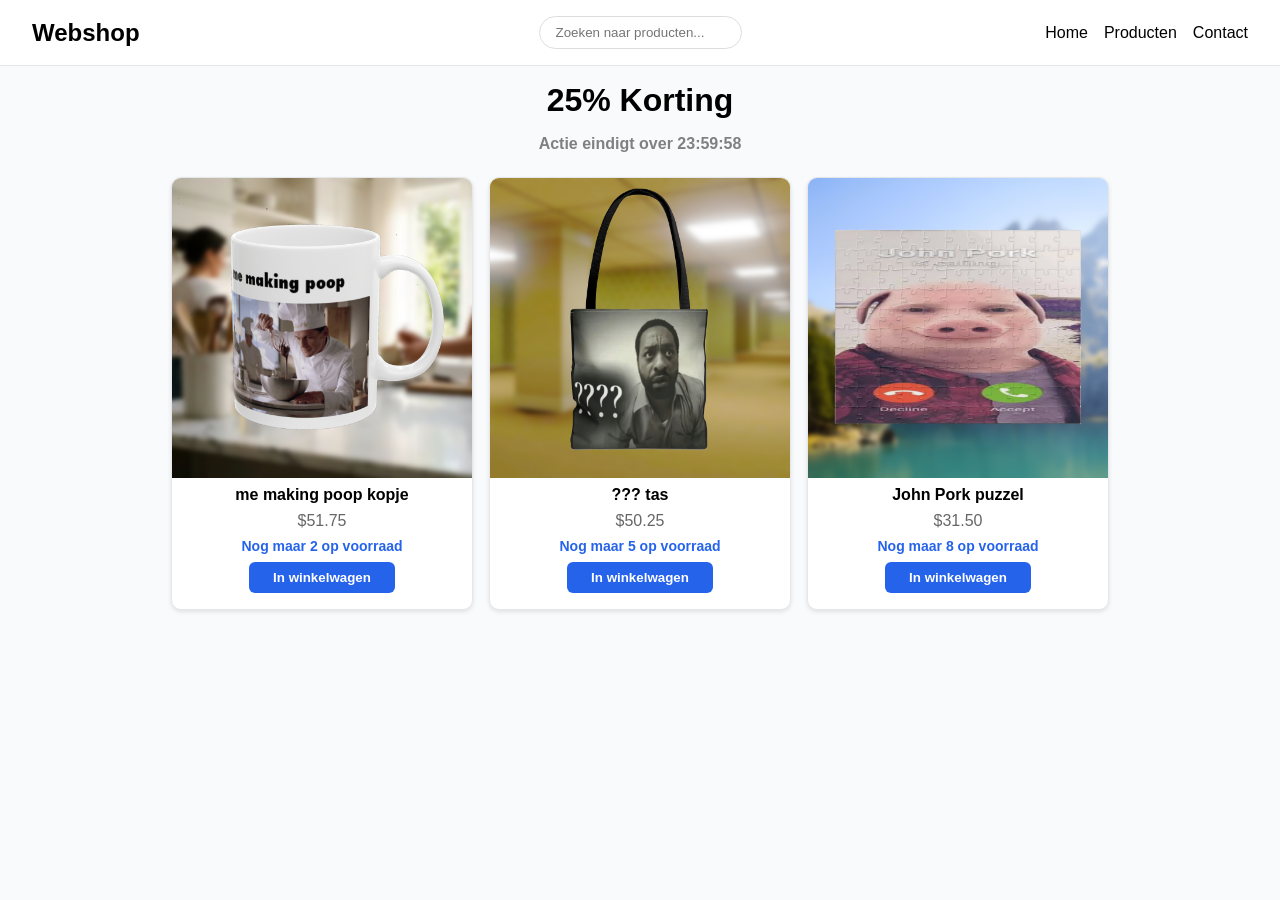
==== index.html @ d16f3f08 "zoekbalk en filter fix een nieuwe dag, een nieuwe update aan de zoekbalk" ====
<!DOCTYPE html>
<html lang="nl">
<head>
  <meta charset="UTF-8">
  <meta name="viewport" content="width=device-width, initial-scale=1.0">
  <title>Flash Sale Webshop</title>
  <link rel="stylesheet" href="style.css">
</head>
<body>
  <header class="header">
    <a class="logo" href="index.html">Webshop</a>

    <form class="search" action="productpagina.html" method="get">
      <input type="search" class="search-bar" name="q" placeholder="Zoeken naar producten..." aria-label="Zoeken naar producten">
    </form>

    <nav class="nav">
      <a href="index.html">Home</a>
      <a href="productpagina.html">Producten</a>
      <a href="contactpagina.html">Contact</a>
    </nav>
  </header>

  <main>
    <h1 class="product-title">25% Korting</h1>
    <p class="countdown" role="timer">Actie eindigt over <span id="countdown">...</span></p>

    <div class="product-list">
      <div class="product-container product-card">
        <img src="img/chef_kopje.png" alt='me making poop kopje' class="product-card__image" width="300" height="300">
        <span class="product-card__name">me making poop kopje</span>
        <span class="product-card__price">$51.75</span>
        <span class="stock-badge">Nog maar 2 op voorraad</span>
        <button class="btn-primary add-to-cart" type="button">In winkelwagen</button>
      </div>

      <div class="product-container product-card">
        <img src="img/clark_tas.png" alt='??? tas' class="product-card__image" width="300" height="300">
        <span class="product-card__name">??? tas</span>
        <span class="product-card__price">$50.25</span>
        <span class="stock-badge">Nog maar 5 op voorraad</span>
        <button class="btn-primary add-to-cart" type="button">In winkelwagen</button>
      </div>

      <div class="product-container product-card">
        <img src="img/johnpork_puzzel.png" alt='John Pork puzzel' class="product-card__image" width="300" height="300">
        <span class="product-card__name">John Pork puzzel</span>
        <span class="product-card__price">$31.50</span>
        <span class="stock-badge">Nog maar 8 op voorraad</span>
        <button class="btn-primary add-to-cart" type="button">In winkelwagen</button>
      </div>

      <p id="no-results-message">Geen producten gevonden.</p>
    </div>
  </main>

  <script src="script.js"></script>
</body>
</html>
---- style.css ----
* {
  margin: 0;
  padding: 0;
  box-sizing: border-box;
}

body {
  font-family: Arial, Helvetica, sans-serif;
  background-color: #f9fafb;
}

a {
  text-decoration: none;
  color: black;
}

main {
  padding: 1rem 2rem;
}

header {
  display: grid;
  grid-template-columns: 1fr auto 1fr;
  align-items: center;
  gap: 1rem;
  border-bottom: 1px solid #e5e7eb;
  background-color: #ffffff;
  padding: 1rem 2rem;
}

.logo {
  justify-self: start;
}

.search {
  justify-self: center;
}

nav {
  justify-self: end;
}

.product-page {
  display: flex;
  flex-direction: column;
  gap: 1rem;
  padding-top: 1.5rem;
}

nav {
  display: flex;
  gap: 1rem;
}

.logo {
  font-size: 24px;
  font-weight: bold;
}

.search-bar {
  display: block;
  width: 100%;
  max-width: 300px;
  margin: 0 auto;
  padding: 8px 16px;
  border: 1px solid #ddd;
  border-radius: 20px;
}

.search{
  display:flex;
  gap: 0.5rem;
}

.product-title {
  text-align: center;
  margin: 0 0 1rem;
}

.countdown {
  text-align: center;
  font-weight: bold;
  margin: 0 0 1.5rem;
  color: gray;
}

.product-list {
  display: flex;
  flex-wrap: wrap;
  gap: 1rem;
  justify-content: center;
  max-width: 1300px;
  margin: 0 auto;
  padding: 0 1rem 1.5rem;
}

.product-container {
  display: flex;
  flex-direction: column;
  align-items: center;
  gap: 0.5rem;
  width: 302px;
  padding: 0 0 1rem;
  border: 1px solid #e5e7eb;
  background-color: #ffffff;
  border-radius: 10px;
  overflow: hidden;
  box-shadow: 0 2px 4px rgba(0, 0, 0, 0.1);
}

.product-container > img {
  width: 100%;
  height: auto;
  aspect-ratio: 1 / 1;
  object-fit: cover;
}

.product-container span {
  width: 100%;
  padding: 0 1rem;
  text-align: center;
}

.product-card__name {
  font-weight: bold;
}

.product-card__price {
  color: #666;
}

.stock-badge {
  color: #2563eb;
  font-size: 14px;
  font-weight: bold;
}

:root {
  --primary-color: #2563eb;
  --primary-color-dark: #1d4ed8;
}

.btn-primary {
  background-color: var(--primary-color);
  color: white;
  border: none;
  padding: 8px 24px;
  border-radius: 6px;
  font-weight: bold;
  cursor: pointer;
}

.btn-primary:hover {
  background-color: var(--primary-color-dark);
}

.btn-primary.clicked {
  background-color: #2e7d32;
}

#no-results-message {
  display: none;
  width: 100%;
  text-align: center;
  font-weight: bold;
  color: #666;
  margin-top: 20px;
}

@media (max-width: 700px) {
  header {
    display: flex;
    justify-content: center;
    flex-wrap: wrap;
    gap: 1.5rem;
  }

  .logo {
    order: 1;
  }

  nav {
    order: 2;
  }

  .search {
    order: 3;
    width: 75%;
  }

  .search-bar {
    flex: 1;
    max-width: none;
    margin: 0;
  }
}

.filter-container {
  display: flex;
  justify-content: center;
  gap: 6px;
  margin: 10px 0;
}

.filter-btn {
  padding: 8px 16px;
  border: 1px solid #ddd;
  background-color: #ffffff;
  border-radius: 20px;
  cursor: pointer;
  font-weight: bold;
  transition: all 0.3s ease;
}

.filter-btn:hover {
  background-color: #f0f0f0;
}

.filter-btn.active {
  background-color: var(--primary-color);
  color: white;
  border-color: var(--primary-color);
}
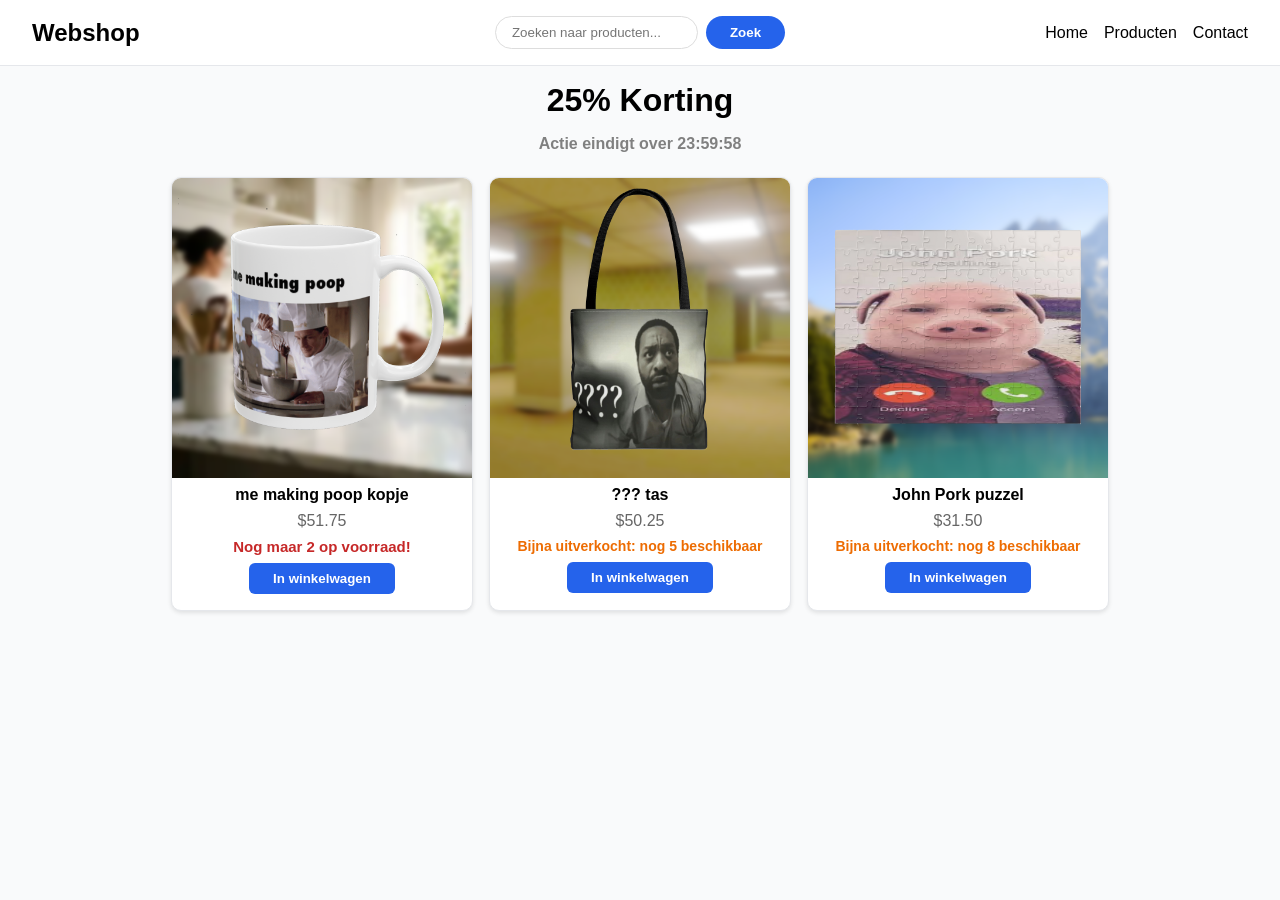
==== commit adbf12db: "i-p-s udeate" ====
--- a/index.html
+++ b/index.html
@@ -9,22 +9,23 @@
 <body>
   <header class="header">
     <a class="logo" href="index.html">Webshop</a>
-
+ 
     <form class="search" action="productpagina.html" method="get">
       <input type="search" class="search-bar" name="q" placeholder="Zoeken naar producten..." aria-label="Zoeken naar producten">
+      <button class="btn-search" type="submit">Zoek</button>
     </form>
-
+ 
     <nav class="nav">
       <a href="index.html">Home</a>
       <a href="productpagina.html">Producten</a>
       <a href="contactpagina.html">Contact</a>
     </nav>
   </header>
-
+ 
   <main>
     <h1 class="product-title">25% Korting</h1>
     <p class="countdown" role="timer">Actie eindigt over <span id="countdown">...</span></p>
-
+ 
     <div class="product-list">
       <div class="product-container product-card">
         <img src="img/chef_kopje.png" alt='me making poop kopje' class="product-card__image" width="300" height="300">
@@ -33,7 +34,7 @@
         <span class="stock-badge">Nog maar 2 op voorraad</span>
         <button class="btn-primary add-to-cart" type="button">In winkelwagen</button>
       </div>
-
+ 
       <div class="product-container product-card">
         <img src="img/clark_tas.png" alt='??? tas' class="product-card__image" width="300" height="300">
         <span class="product-card__name">??? tas</span>
@@ -41,7 +42,7 @@
         <span class="stock-badge">Nog maar 5 op voorraad</span>
         <button class="btn-primary add-to-cart" type="button">In winkelwagen</button>
       </div>
-
+ 
       <div class="product-container product-card">
         <img src="img/johnpork_puzzel.png" alt='John Pork puzzel' class="product-card__image" width="300" height="300">
         <span class="product-card__name">John Pork puzzel</span>
@@ -49,11 +50,11 @@
         <span class="stock-badge">Nog maar 8 op voorraad</span>
         <button class="btn-primary add-to-cart" type="button">In winkelwagen</button>
       </div>
-
+ 
       <p id="no-results-message">Geen producten gevonden.</p>
     </div>
   </main>
-
+ 
   <script src="script.js"></script>
 </body>
-</html>
+</html>
--- a/style.css
+++ b/style.css
@@ -135,6 +135,12 @@
   font-weight: bold;
 }
 
+/* User Story 7 - kleuren van de voorraadmelding */
+.stock-ok     { color: #2e7d32; }
+.stock-medium { color: #ed6c02; }
+.stock-low    { color: #c62828; font-size: 15px; }
+.stock-out    { color: #777777; }
+
 :root {
   --primary-color: #2563eb;
   --primary-color-dark: #1d4ed8;
@@ -220,4 +226,18 @@
   background-color: var(--primary-color);
   color: white;
   border-color: var(--primary-color);
+}
+
+.btn-search {
+  background-color: var(--primary-color);
+  color: white;
+  border: none;
+  padding: 8px 24px;
+  border-radius: 20px;
+  font-weight: bold;
+  cursor: pointer;
+}
+
+.btn-search:hover {
+  background-color: var(--primary-color-dark);
 }
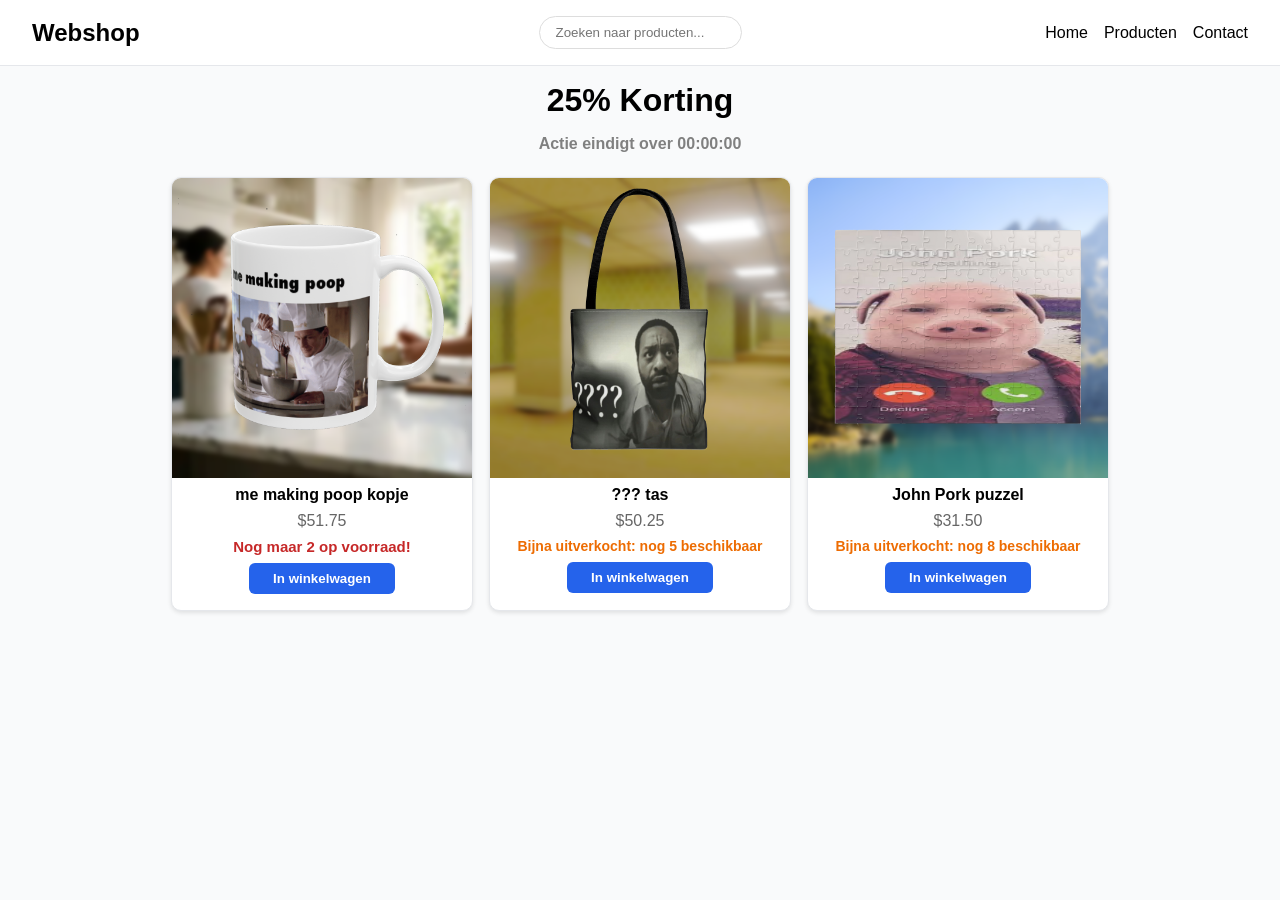
==== commit 5272590e: "search button weg" ====
--- a/index.html
+++ b/index.html
@@ -12,7 +12,6 @@
  
     <form class="search" action="productpagina.html" method="get">
       <input type="search" class="search-bar" name="q" placeholder="Zoeken naar producten..." aria-label="Zoeken naar producten">
-      <button class="btn-search" type="submit">Zoek</button>
     </form>
  
     <nav class="nav">
--- a/style.css
+++ b/style.css
@@ -226,18 +226,4 @@
   background-color: var(--primary-color);
   color: white;
   border-color: var(--primary-color);
-}
-
-.btn-search {
-  background-color: var(--primary-color);
-  color: white;
-  border: none;
-  padding: 8px 24px;
-  border-radius: 20px;
-  font-weight: bold;
-  cursor: pointer;
-}
-
-.btn-search:hover {
-  background-color: var(--primary-color-dark);
 }
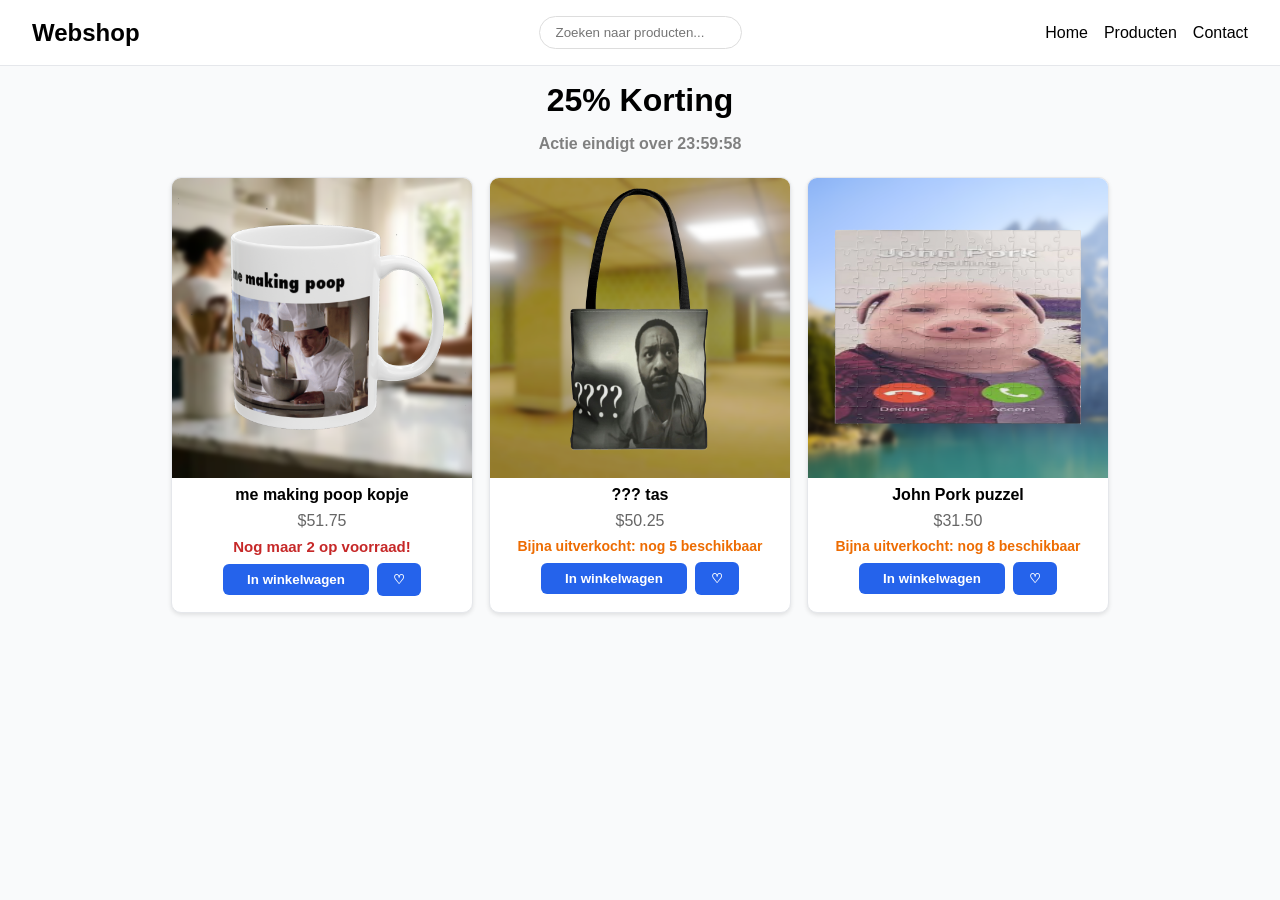
==== commit 8cf51cb9: "loading state en favorites" ====
--- a/index.html
+++ b/index.html
@@ -31,7 +31,10 @@
         <span class="product-card__name">me making poop kopje</span>
         <span class="product-card__price">$51.75</span>
         <span class="stock-badge">Nog maar 2 op voorraad</span>
-        <button class="btn-primary add-to-cart" type="button">In winkelwagen</button>
+        <div class="product-card__actions">
+          <button class="btn-primary add-to-cart" type="button">In winkelwagen</button>
+          <button class="favorite-button" type="button" aria-label="Toevoegen aan favorieten">❤</button>
+        </div>
       </div>
  
       <div class="product-container product-card">
@@ -39,7 +42,10 @@
         <span class="product-card__name">??? tas</span>
         <span class="product-card__price">$50.25</span>
         <span class="stock-badge">Nog maar 5 op voorraad</span>
-        <button class="btn-primary add-to-cart" type="button">In winkelwagen</button>
+        <div class="product-card__actions">
+          <button class="btn-primary add-to-cart" type="button">In winkelwagen</button>
+          <button class="favorite-button" type="button" aria-label="Toevoegen aan favorieten">❤</button>
+        </div>
       </div>
  
       <div class="product-container product-card">
@@ -47,7 +53,10 @@
         <span class="product-card__name">John Pork puzzel</span>
         <span class="product-card__price">$31.50</span>
         <span class="stock-badge">Nog maar 8 op voorraad</span>
-        <button class="btn-primary add-to-cart" type="button">In winkelwagen</button>
+        <div class="product-card__actions">
+          <button class="btn-primary add-to-cart" type="button">In winkelwagen</button>
+          <button class="favorite-button" type="button" aria-label="Toevoegen aan favorieten">❤</button>
+        </div>
       </div>
  
       <p id="no-results-message">Geen producten gevonden.</p>
--- a/style.css
+++ b/style.css
@@ -164,7 +164,38 @@
   background-color: #2e7d32;
 }
 
+.favorite-button {
+  width: 44px;
+  height: 33px;
+  padding: 0;
+  background-color: var(--primary-color);
+  color: white;
+  border: none;
+  border-radius: 6px;
+  font-weight: bold;
+  cursor: pointer;
+}
+
+.favorite-button:hover {
+  background-color: var(--primary-color-dark);
+}
+
+.product-card__actions {
+  display: flex;
+  align-items: center;
+  gap: 0.5rem;
+}
+
 #no-results-message {
+  display: none;
+  width: 100%;
+  text-align: center;
+  font-weight: bold;
+  color: #666;
+  margin-top: 20px;
+}
+
+#loading-message {
   display: none;
   width: 100%;
   text-align: center;
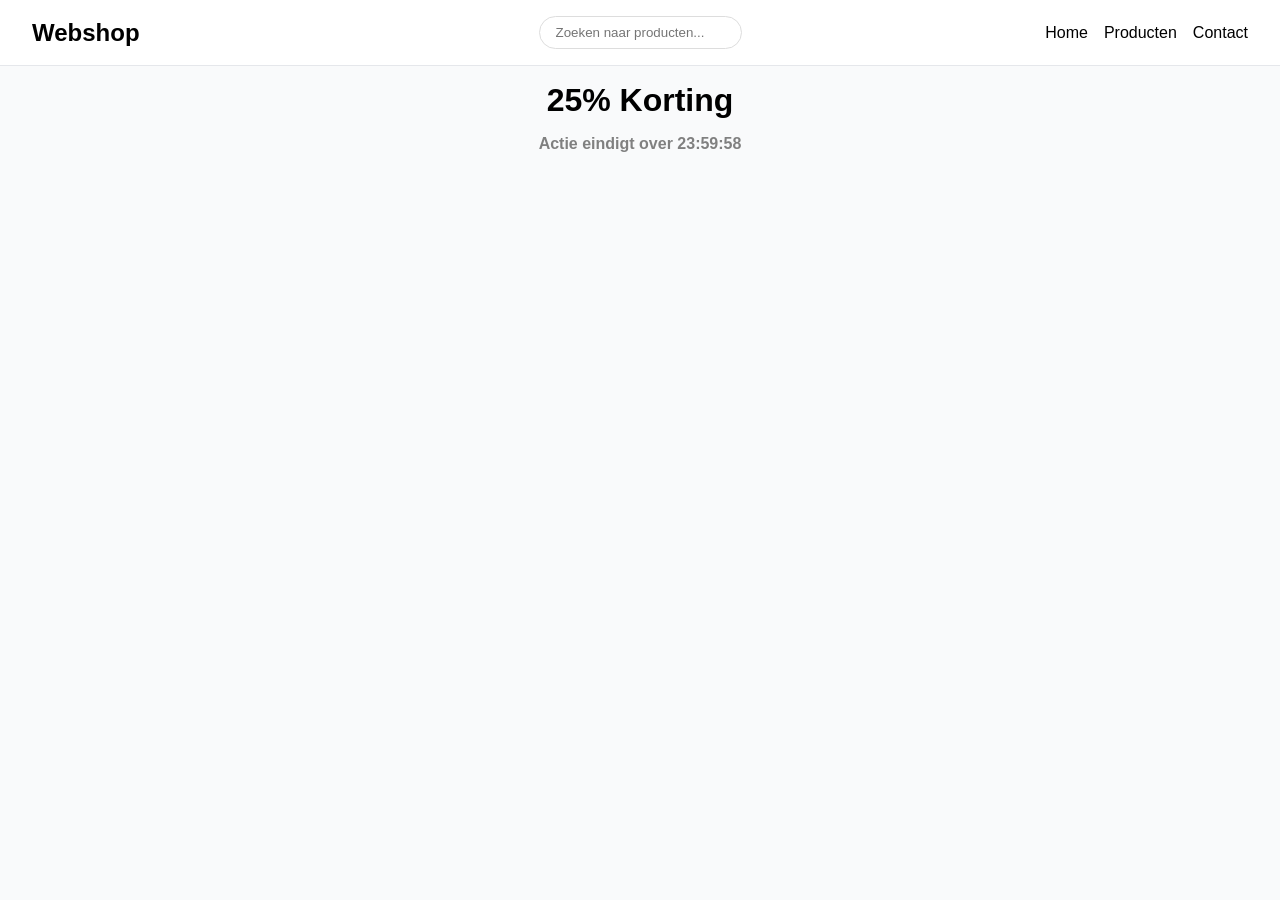
==== commit c6576265: "Update index.html" ====
--- a/index.html
+++ b/index.html
@@ -26,39 +26,7 @@
     <p class="countdown" role="timer">Actie eindigt over <span id="countdown">...</span></p>
  
     <div class="product-list">
-      <div class="product-container product-card">
-        <img src="img/chef_kopje.png" alt='me making poop kopje' class="product-card__image" width="300" height="300">
-        <span class="product-card__name">me making poop kopje</span>
-        <span class="product-card__price">$51.75</span>
-        <span class="stock-badge">Nog maar 2 op voorraad</span>
-        <div class="product-card__actions">
-          <button class="btn-primary add-to-cart" type="button">In winkelwagen</button>
-          <button class="favorite-button" type="button" aria-label="Toevoegen aan favorieten">❤</button>
-        </div>
-      </div>
- 
-      <div class="product-container product-card">
-        <img src="img/clark_tas.png" alt='??? tas' class="product-card__image" width="300" height="300">
-        <span class="product-card__name">??? tas</span>
-        <span class="product-card__price">$50.25</span>
-        <span class="stock-badge">Nog maar 5 op voorraad</span>
-        <div class="product-card__actions">
-          <button class="btn-primary add-to-cart" type="button">In winkelwagen</button>
-          <button class="favorite-button" type="button" aria-label="Toevoegen aan favorieten">❤</button>
-        </div>
-      </div>
- 
-      <div class="product-container product-card">
-        <img src="img/johnpork_puzzel.png" alt='John Pork puzzel' class="product-card__image" width="300" height="300">
-        <span class="product-card__name">John Pork puzzel</span>
-        <span class="product-card__price">$31.50</span>
-        <span class="stock-badge">Nog maar 8 op voorraad</span>
-        <div class="product-card__actions">
-          <button class="btn-primary add-to-cart" type="button">In winkelwagen</button>
-          <button class="favorite-button" type="button" aria-label="Toevoegen aan favorieten">❤</button>
-        </div>
-      </div>
- 
+      
       <p id="no-results-message">Geen producten gevonden.</p>
     </div>
   </main>
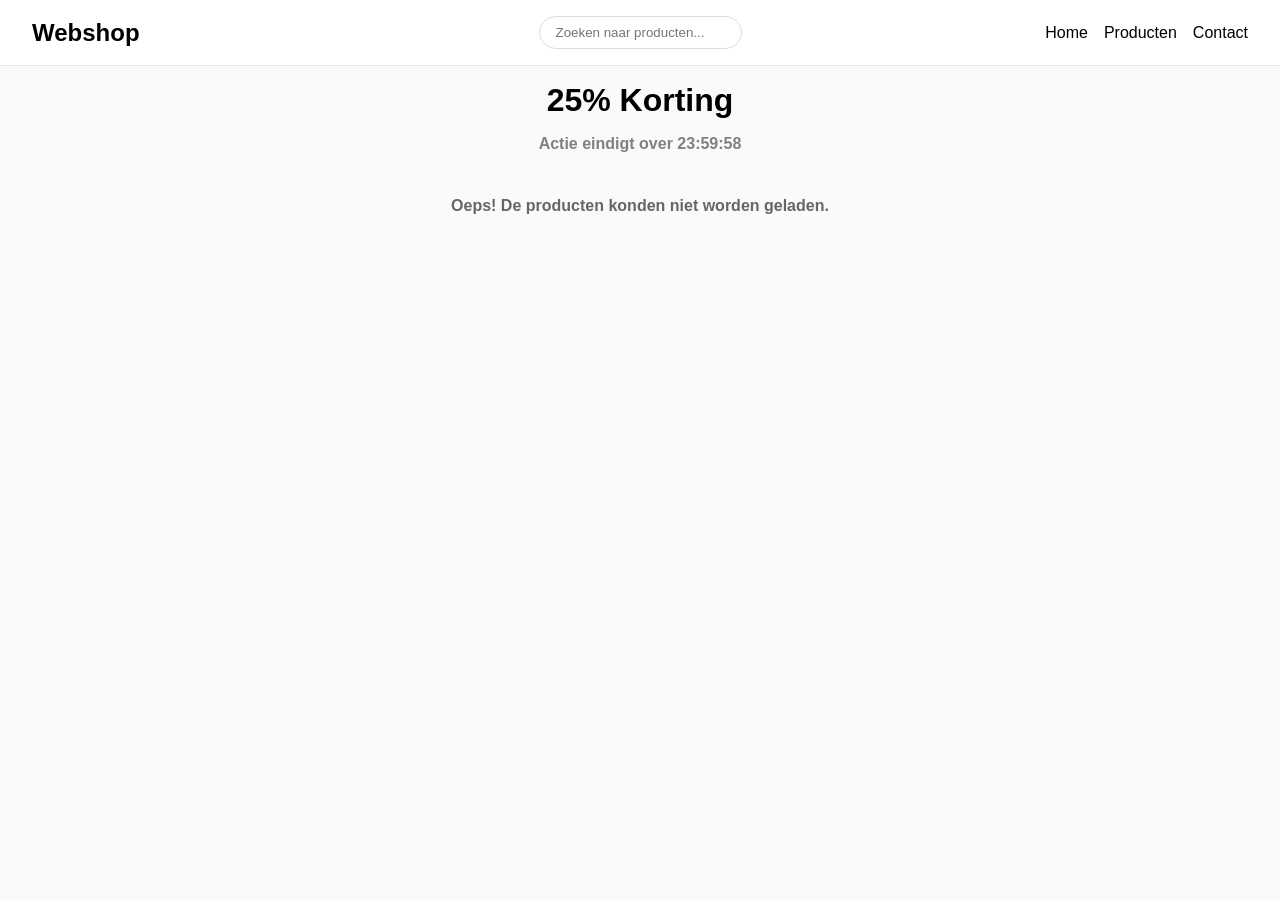
==== commit 1ad3ce6d: "Merge conflicten opgelost en productweergave hersteld" ====
--- a/index.html
+++ b/index.html
@@ -26,7 +26,7 @@
     <p class="countdown" role="timer">Actie eindigt over <span id="countdown">...</span></p>
  
     <div class="product-list">
-      
+      <p id="loading-message" role="status">Producten laden...</p>
       <p id="no-results-message">Geen producten gevonden.</p>
     </div>
   </main>
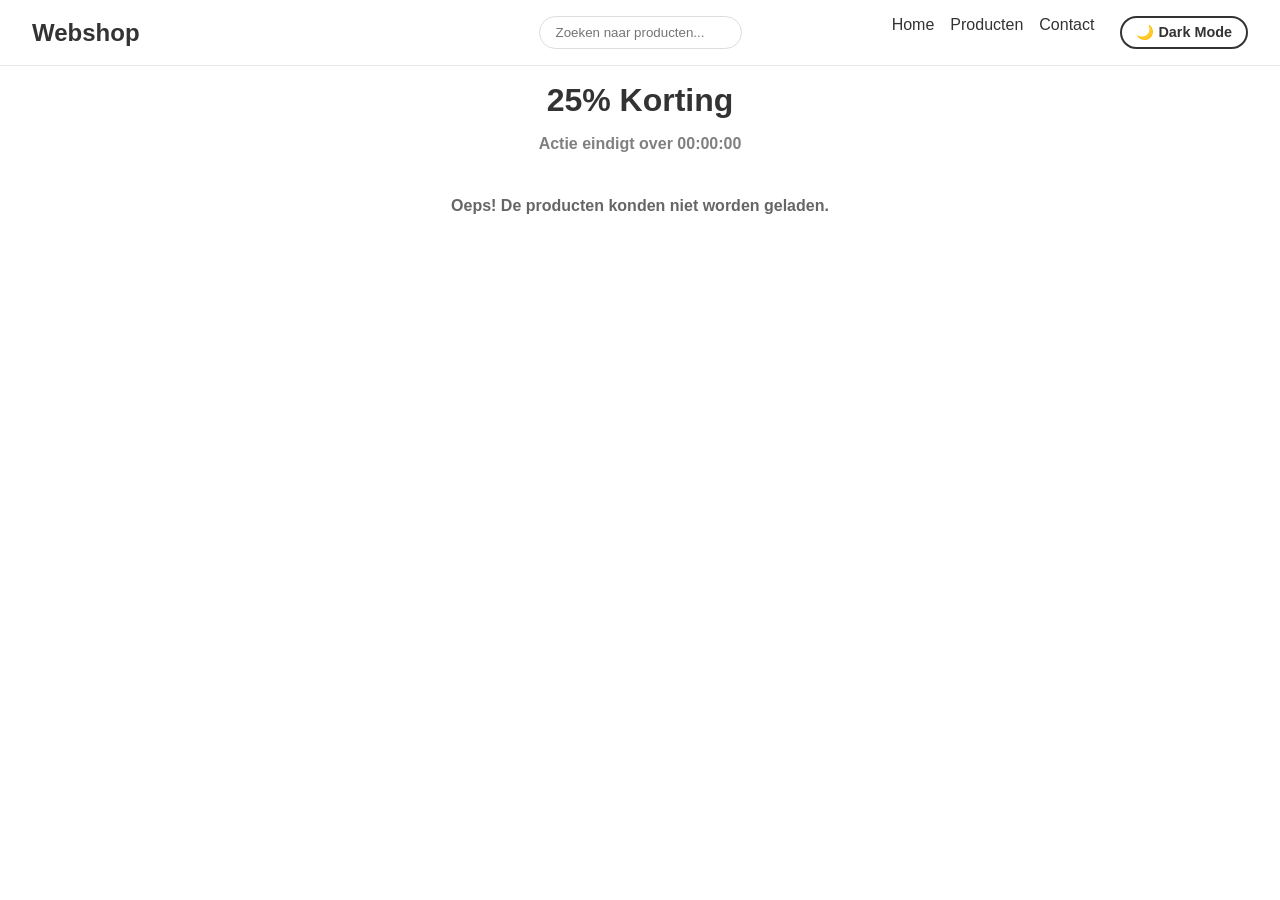
==== commit fc10f894: "Dark en Light mode toegevoegd met styling" ====
--- a/index.html
+++ b/index.html
@@ -18,6 +18,7 @@
       <a href="index.html">Home</a>
       <a href="productpagina.html">Producten</a>
       <a href="contactpagina.html">Contact</a>
+      <button id="theme-toggle" class="theme-toggle-btn" type="button">🌙 Dark Mode</button>
     </nav>
   </header>
  
--- a/style.css
+++ b/style.css
@@ -257,4 +257,57 @@
   background-color: var(--primary-color);
   color: white;
   border-color: var(--primary-color);
+}
+
+:root {
+  --bg-color: #ffffff;
+  --text-color: #333333;
+  --card-bg: #f9fafb;
+}
+
+body.dark-mode {
+  --bg-color: #121212;
+  --text-color: #f1f1f1;
+  --card-bg: #1e1e1e;
+}
+
+body {
+  background-color: var(--bg-color);
+  color: var(--text-color);
+}
+
+.header, .nav, .header a {
+  background-color: var(--bg-color);
+  color: var(--text-color);
+}
+
+.product-card {
+  background-color: var(--card-bg);
+  color: var(--text-color);
+}
+
+.theme-toggle-btn {
+  background-color: transparent;
+  color: var(--text-color);
+  border: 2px solid var(--text-color);
+  padding: 6px 14px;
+  border-radius: 20px;
+  font-size: 0.9rem;
+  font-weight: 600;
+  cursor: pointer;
+  transition: all 0.3s ease;
+  display: inline-flex;
+  align-items: center;
+  gap: 6px;
+  margin-left: 10px;
+}
+
+.theme-toggle-btn:hover {
+  background-color: var(--text-color);
+  color: var(--bg-color);
+  transform: translateY(-2px);
+}
+
+.theme-toggle-btn:active {
+  transform: translateY(0);
 }
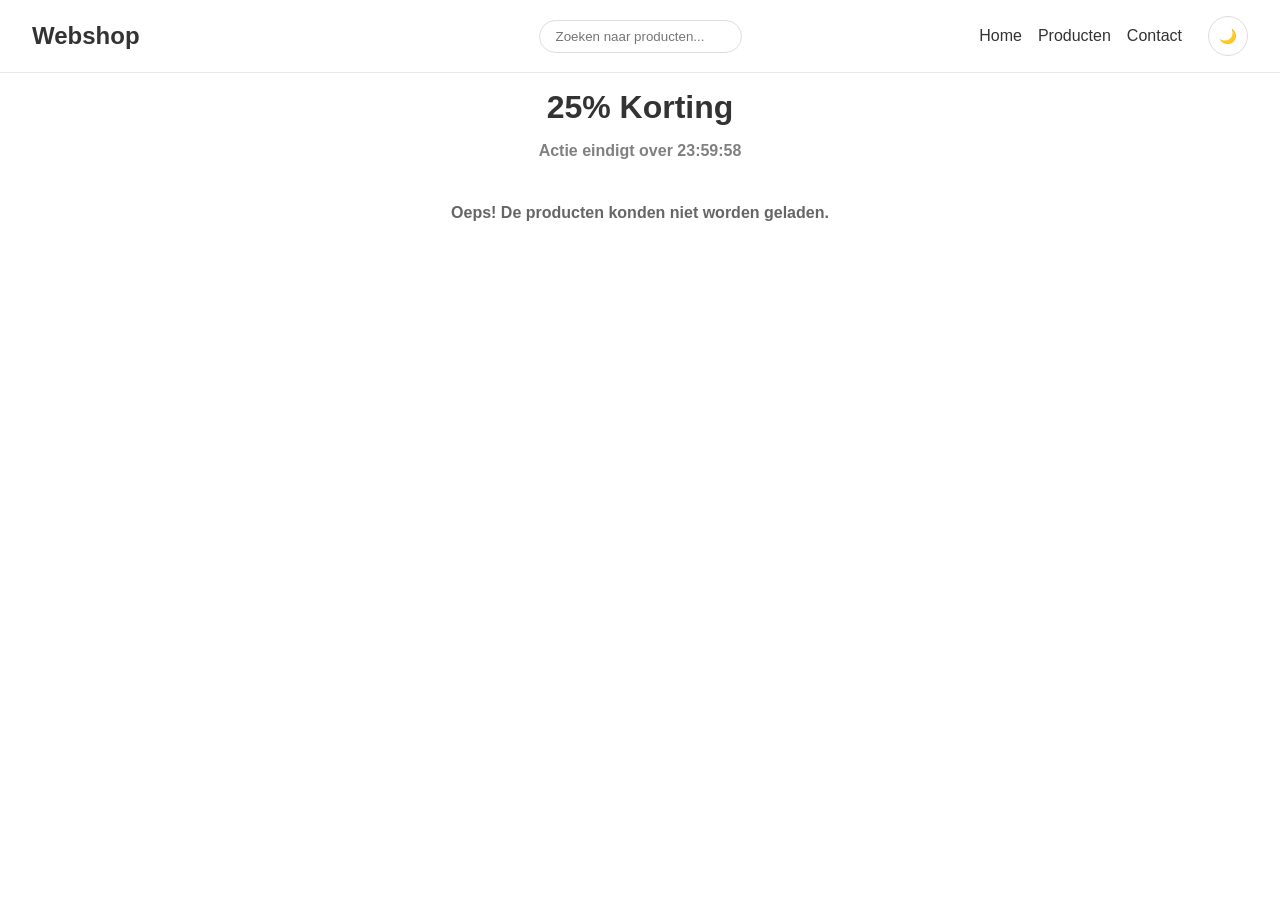
==== commit 1435b2dd: "theme button verbteringen" ====
--- a/index.html
+++ b/index.html
@@ -18,7 +18,7 @@
       <a href="index.html">Home</a>
       <a href="productpagina.html">Producten</a>
       <a href="contactpagina.html">Contact</a>
-      <button id="theme-toggle" class="theme-toggle-btn" type="button">🌙 Dark Mode</button>
+      <button id="theme-toggle" class="theme-toggle-btn" type="button">🌙</button>
     </nav>
   </header>
  
--- a/style.css
+++ b/style.css
@@ -23,7 +23,7 @@
   grid-template-columns: 1fr auto 1fr;
   align-items: center;
   gap: 1rem;
-  border-bottom: 1px solid #e5e7eb;
+  border-bottom: 1px solid var(--subtle-border-color);
   background-color: #ffffff;
   padding: 1rem 2rem;
 }
@@ -37,8 +37,18 @@
 }
 
 nav {
+  display: flex;
+  align-items: center;
+  gap: 1rem;
   justify-self: end;
 }
+
+nav a {
+  color: var(--text-color);
+  text-decoration: none;
+  font-weight: 500;
+}
+
 
 .product-page {
   display: flex;
@@ -47,10 +57,6 @@
   padding-top: 1.5rem;
 }
 
-nav {
-  display: flex;
-  gap: 1rem;
-}
 
 .logo {
   font-size: 24px;
@@ -63,7 +69,9 @@
   max-width: 300px;
   margin: 0 auto;
   padding: 8px 16px;
-  border: 1px solid #ddd;
+  border: 1px solid var(--border-color);
+  background-color: var(--control-bg);
+  color: var(--text-color);
   border-radius: 20px;
 }
 
@@ -101,7 +109,7 @@
   gap: 0.5rem;
   width: 302px;
   padding: 0 0 1rem;
-  border: 1px solid #e5e7eb;
+  border: 1px solid var(--subtle-border-color);
   background-color: #ffffff;
   border-radius: 10px;
   overflow: hidden;
@@ -130,7 +138,7 @@
 }
 
 .stock-badge {
-  color: #2563eb;
+  color: var(--stock-badge-color);
   font-size: 14px;
   font-weight: bold;
 }
@@ -142,8 +150,8 @@
 .stock-out    { color: #777777; }
 
 :root {
-  --primary-color: #2563eb;
-  --primary-color-dark: #1d4ed8;
+  --primary-color: #1d4ed8;
+  --primary-color-dark: #1e40af;
 }
 
 .btn-primary {
@@ -241,8 +249,9 @@
 
 .filter-btn {
   padding: 8px 16px;
-  border: 1px solid #ddd;
-  background-color: #ffffff;
+  border: 1px solid var(--border-color);
+  background-color: var(--control-bg);
+  color: var(--text-color);
   border-radius: 20px;
   cursor: pointer;
   font-weight: bold;
@@ -250,7 +259,7 @@
 }
 
 .filter-btn:hover {
-  background-color: #f0f0f0;
+  background-color: var(--control-hover-bg);
 }
 
 .filter-btn.active {
@@ -263,12 +272,24 @@
   --bg-color: #ffffff;
   --text-color: #333333;
   --card-bg: #f9fafb;
+  --border-color: #ddd;
+  --subtle-border-color: #e5e7eb;
+  --control-bg: #ffffff;
+  --control-hover-bg: #f0f0f0;
+  --stock-badge-color: #1d4ed8;
 }
 
 body.dark-mode {
   --bg-color: #121212;
   --text-color: #f1f1f1;
   --card-bg: #1e1e1e;
+  --border-color: #666;
+  --subtle-border-color: #666;
+  --control-bg: #1e1e1e;
+  --control-hover-bg: #2a2a2a;
+  --primary-color: #1e3a8a;
+  --primary-color-dark: #172554;
+  --stock-badge-color: #1e40af;
 }
 
 body {
@@ -276,7 +297,7 @@
   color: var(--text-color);
 }
 
-.header, .nav, .header a {
+.header, .nav, .header a, .nav a {
   background-color: var(--bg-color);
   color: var(--text-color);
 }
@@ -289,16 +310,18 @@
 .theme-toggle-btn {
   background-color: transparent;
   color: var(--text-color);
-  border: 2px solid var(--text-color);
-  padding: 6px 14px;
-  border-radius: 20px;
+  border: 1px solid var(--border-color);
+  width: 40px;
+  height: 40px;
+  padding: 0;
+  border-radius: 50%;
   font-size: 0.9rem;
   font-weight: 600;
   cursor: pointer;
   transition: all 0.3s ease;
   display: inline-flex;
   align-items: center;
-  gap: 6px;
+  justify-content: center;
   margin-left: 10px;
 }
 
